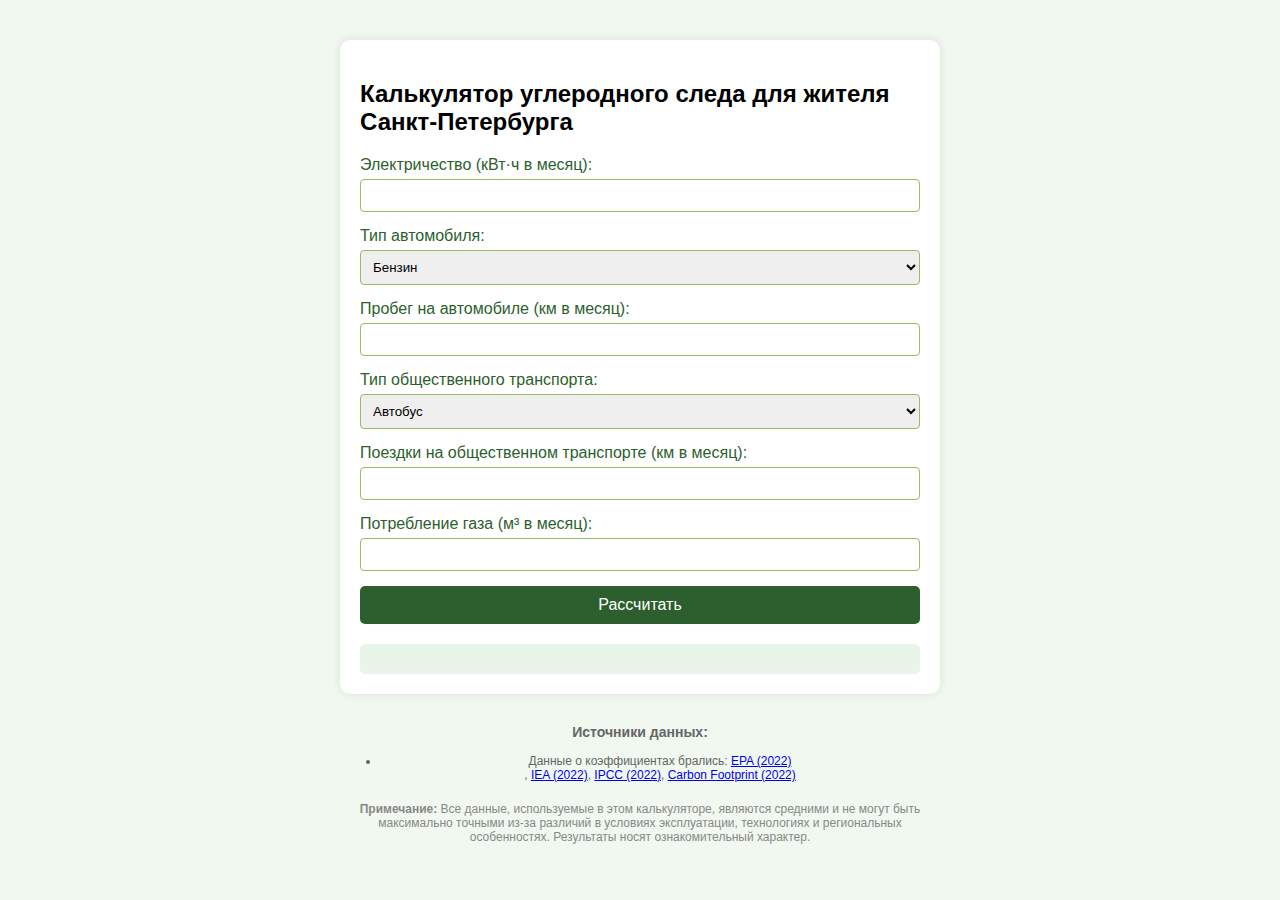
==== мой калькулятор.html @ aca28f75 "Add files via upload" ====
<!DOCTYPE html>
<html lang="ru">
<head>
    <meta charset="UTF-8">
    <title>Калькулятор углеродного следа для жителя Санкт-Петербурга</title>
    <style>
        body {
            font-family: Arial, sans-serif;
            max-width: 600px;
            margin: 20px auto;
            padding: 20px;
            background-color: #f0f8f0;
        }

        .calculator {
            background-color: white;
            padding: 20px;
            border-radius: 10px;
            box-shadow: 0 0 10px rgba(0,0,0,0.1);
        }

        .input-group {
            margin-bottom: 15px;
        }

        label {
            display: block;
            margin-bottom: 5px;
            color: #2c5f2d;
        }

        input, select {
            width: 100%;
            padding: 8px;
            border: 1px solid #97bc62;
            border-radius: 4px;
            box-sizing: border-box;
        }

        button {
            background-color: #2c5f2d;
            color: white;
            padding: 10px 20px;
            border: none;
            border-radius: 5px;
            cursor: pointer;
            width: 100%;
            font-size: 16px;
        }

        button:hover {
            background-color: #1e401f;
        }

        #result {
            margin-top: 20px;
            font-size: 18px;
            text-align: center;
            padding: 15px;
            background-color: #e9f5e9;
            border-radius: 5px;
        }

        .sources {
            margin-top: 30px;
            font-size: 12px;
            color: #666;
            text-align: center;
        }

        .disclaimer {
            margin-top: 20px;
            font-size: 12px;
            color: #888;
            text-align: center;
        }
    </style>
</head>
<body>
    <div class="calculator">
        <h2>Калькулятор углеродного следа для жителя Санкт-Петербурга</h2>
        
        <div class="input-group">
            <label>Электричество (кВт·ч в месяц):</label>
            <input type="number" id="electricity" min="0">
        </div>

        <div class="input-group">
            <label>Тип автомобиля:</label>
            <select id="carType">
                <option value="petrol">Бензин</option>
                <option value="diesel">Дизель</option>
                <option value="electric">Электрокар</option>
            </select>
        </div>

        <div class="input-group">
            <label>Пробег на автомобиле (км в месяц):</label>
            <input type="number" id="carMileage" min="0">
        </div>

        <div class="input-group">
            <label>Тип общественного транспорта:</label>
            <select id="publicTransportType">
                <option value="bus">Автобус</option>
                <option value="tram">Трамвай</option>
                <option value="metro">Метро</option>
                <option value="trolleybus">Троллейбус</option>
            </select>
        </div>

        <div class="input-group">
            <label>Поездки на общественном транспорте (км в месяц):</label>
            <input type="number" id="publicTransport" min="0">
        </div>

        <div class="input-group">
            <label>Потребление газа (м³ в месяц):</label>
            <input type="number" id="gas" min="0">
        </div>

        <button onclick="calculateFootprint()">Рассчитать</button>

        <div id="result"></div>
    </div>

    <div class="sources">
        <h3>Источники данных:</h3>
        <ul>
            <li>Данные о коэффициентах брались: <a href="https://www.epa.gov" target="_blank">EPA (2022)</a></li>, <a href="https://www.iea.org" target="_blank">IEA (2022)</a>, <a href="https://www.ipcc-nggip.iges.or.jp" target="_blank">IPCC (2022)</a>, <a href="https://www.carbonfootprint.com" target="_blank">Carbon Footprint (2022)</a></li>
        </ul>
    </div>

    <div class="disclaimer">
        <p>
            <strong>Примечание:</strong> Все данные, используемые в этом калькуляторе, являются средними и не могут быть максимально точными из-за различий в условиях эксплуатации, технологиях и региональных особенностях. Результаты носят ознакомительный характер.
        </p>
    </div>

    <script>
        function calculateFootprint() {
            // Коэффициенты выбросов (кг CO2)
            const coefficients = {
                electricity: 0.45,    // на 1 кВт·ч (СПб, смешанная генерация)
                petrol: 0.18,         // на 1 км (бензин)
                diesel: 0.16,         // на 1 км (дизель)
                electricCar: 0.05,   // на 1 км (электрокар, с учетом выбросов при генерации)
                bus: 0.1,             // на 1 км (автобус)
                tram: 0.05,           // на 1 км (трамвай)
                metro: 0.03,          // на 1 км (метро)
                trolleybus: 0.04,     // на 1 км (троллейбус)
                gas: 1.89            // на 1 м³ (природный газ)
            };

            // Получение значений
            const electricity = parseFloat(document.getElementById('electricity').value) || 0;
            const carType = document.getElementById('carType').value;
            const carMileage = parseFloat(document.getElementById('carMileage').value) || 0;
            const publicTransportType = document.getElementById('publicTransportType').value;
            const publicTransport = parseFloat(document.getElementById('publicTransport').value) || 0;
            const gas = parseFloat(document.getElementById('gas').value) || 0;

            // Расчет выбросов для автомобиля
            let carEmissions = 0;
            switch (carType) {
                case 'petrol':
                    carEmissions = carMileage * coefficients.petrol;
                    break;
                case 'diesel':
                    carEmissions = carMileage * coefficients.diesel;
                    break;
                case 'electric':
                    carEmissions = carMileage * coefficients.electricCar;
                    break;
            }

            // Расчет выбросов для общественного транспорта
            let publicTransportEmissions = 0;
            switch (publicTransportType) {
                case 'bus':
                    publicTransportEmissions = publicTransport * coefficients.bus;
                    break;
                case 'tram':
                    publicTransportEmissions = publicTransport * coefficients.tram;
                    break;
                case 'metro':
                    publicTransportEmissions = publicTransport * coefficients.metro;
                    break;
                case 'trolleybus':
                    publicTransportEmissions = publicTransport * coefficients.trolleybus;
                    break;
            }

            // Общий расчет
            const total = 
                (electricity * coefficients.electricity) +
                carEmissions +
                publicTransportEmissions +
                (gas * coefficients.gas);

            // Годовая оценка
            const annualTotal = total * 12;

            // Отображение результата
            const resultDiv = document.getElementById('result');
            resultDiv.innerHTML = `
                <strong>Ежемесячный углеродный след:</strong> ${total.toFixed(2)} кг CO2<br>
                <strong>Годовой углеродный след:</strong> ${annualTotal.toFixed(2)} кг CO2<br><br>
                <small>(Для сравнения: средний россиянин производит около 12,000 кг CO2 в год)</small>
            `;
        }
    </script>
</body>
</html>
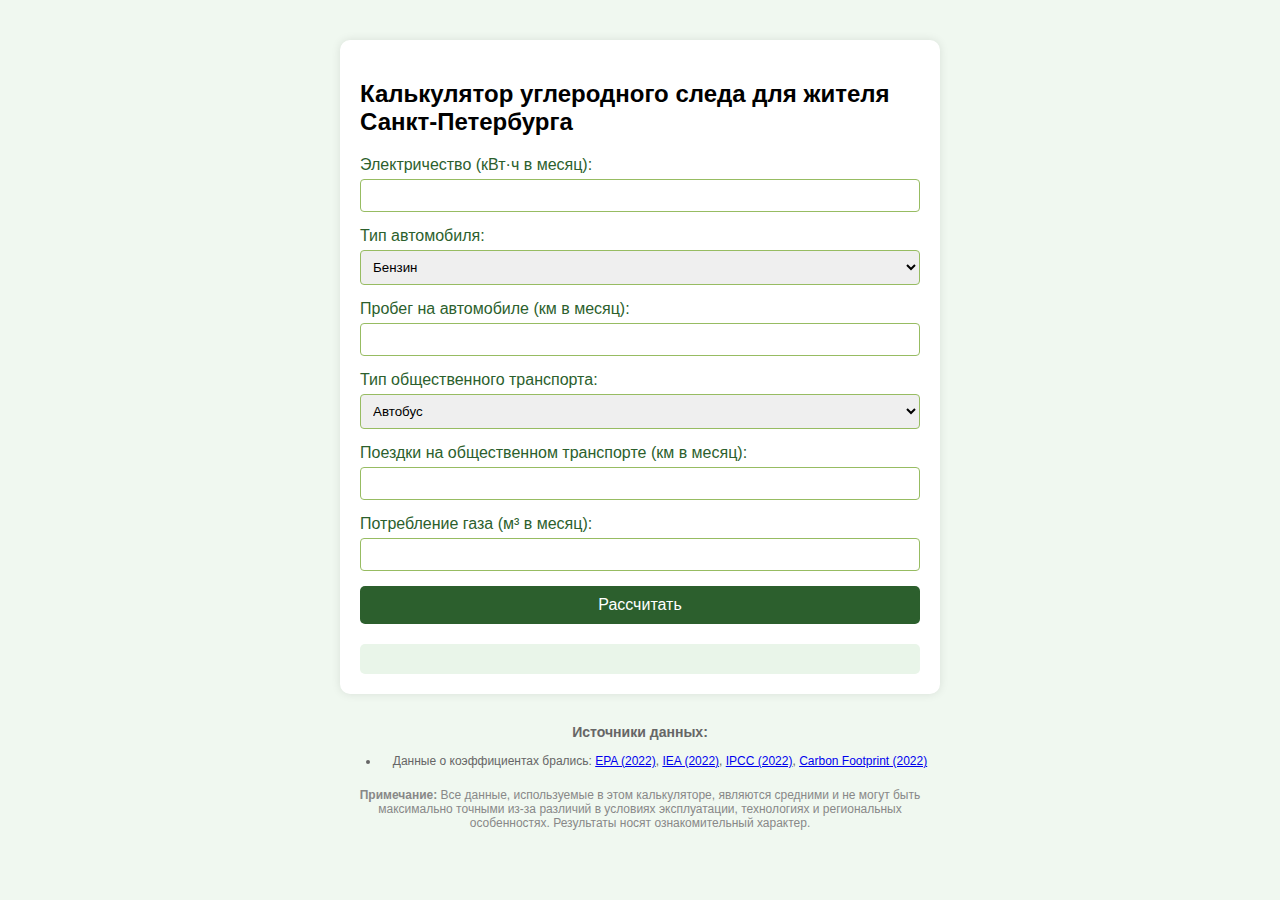
==== commit e42950cb: "Update мой калькулятор.html" ====
--- a/мой калькулятор.html
+++ b/мой калькулятор.html
@@ -127,7 +127,7 @@
     <div class="sources">
         <h3>Источники данных:</h3>
         <ul>
-            <li>Данные о коэффициентах брались: <a href="https://www.epa.gov" target="_blank">EPA (2022)</a></li>, <a href="https://www.iea.org" target="_blank">IEA (2022)</a>, <a href="https://www.ipcc-nggip.iges.or.jp" target="_blank">IPCC (2022)</a>, <a href="https://www.carbonfootprint.com" target="_blank">Carbon Footprint (2022)</a></li>
+            <li>Данные о коэффициентах брались: <a href="https://www.epa.gov" target="_blank">EPA (2022)</a>, <a href="https://www.iea.org" target="_blank">IEA (2022)</a>, <a href="https://www.ipcc-nggip.iges.or.jp" target="_blank">IPCC (2022)</a>, <a href="https://www.carbonfootprint.com" target="_blank">Carbon Footprint (2022)</a></li>
         </ul>
     </div>
 
@@ -211,4 +211,4 @@
         }
     </script>
 </body>
-</html>+</html>
